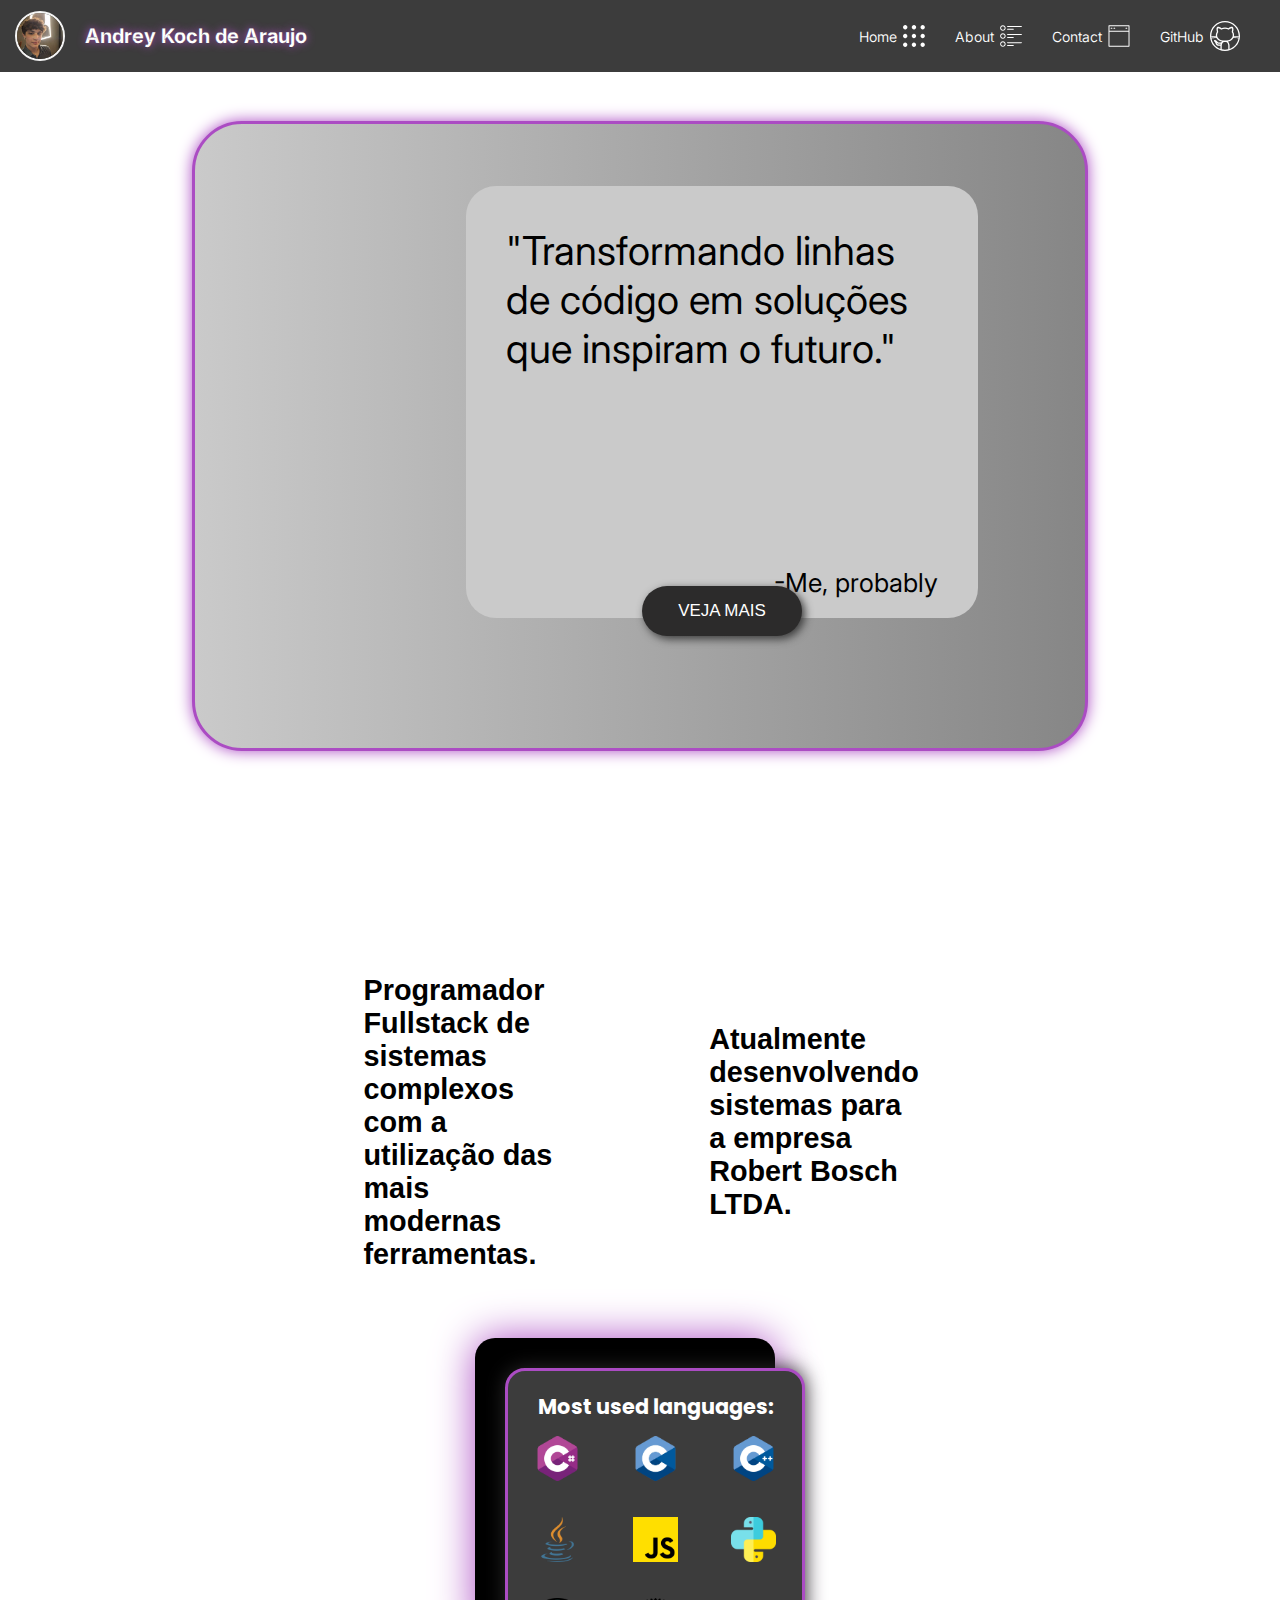
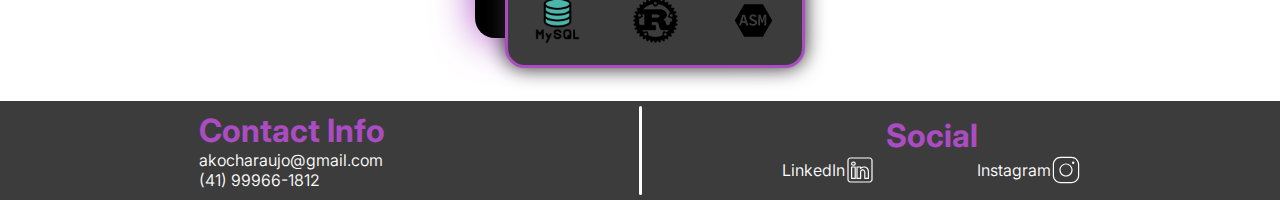
==== index.html @ c37c00b9 "Changes" ====
<!DOCTYPE html>
<html lang="en">
<head>
    <meta charset="UTF-8">
    <meta name="viewport" content="width=device-width, initial-scale=1.0">
    <title>Document</title>
    <link rel="stylesheet" href="./css/defs.css">
    <link rel="stylesheet" href="./css/header.css">
    <link rel="stylesheet" href="./css/index_styles.css">
    <link rel="preconnect" href="https://fonts.googleapis.com">
    <link rel="preconnect" href="https://fonts.gstatic.com" crossorigin>
    <link href="https://fonts.googleapis.com/css2?family=Inter:wght@100..900&display=swap" rel="stylesheet">
    <link href="https://fonts.googleapis.com/css2?family=Poppins:ital,wght@0,100;0,200;0,300;0,400;0,500;0,600;0,700;0,800;0,900;1,100;1,200;1,300;1,400;1,500;1,600;1,700;1,800;1,900&display=swap" rel="stylesheet">
</head>
<body>
    <header class="inter-font header">
        <div class="header-content">
            <div class="header-profile">
                <div class="profile-img">
                    <img src="./img/me_profile.jpg" alt="">
                </div>
                <h1>Andrey Koch de Araujo</h1>
            </div>
            <div class="header-buttons">
                <a href="#"><div class="header-button">
                    <span>Home</span>
                    <img src="./svgs/home.svg" alt="">
                </div></a>
                <a href="#middle-section"><div class="header-button">
                    <span>About</span>
                    <img src="./svgs/about.svg" alt="">
                </div></a>
                <a href="./contact.html"><div class="header-button">
                    <span>Contact</span>
                    <img src="./svgs/projects.svg" alt="">
                </div></a>
                <a href="https://github.com/akda007" target="_blank"><div class="header-button">
                    <span>GitHub</span>
                    <img src="./svgs/git.svg" alt="">
                </div></a>
            </div>
        </div>
    </header> 
    <main>
        <section id="head-section">
            <div class="head-content">
                <div class="info-card">
                    <div class="card-img">
                        <img src="./img/me.png" alt="">
                    </div>
                    <div class="info-holder">
                        <div class="info-section inter-font">
                            <p>"Transformando linhas de código em soluções que inspiram o futuro."</p>
                            <p>-Me, probably</p>
                        </div>
                        <div class="info-section-button">
                            <a href="#middle-section">
                                <button>VEJA MAIS</button>
                            </a>
                        </div>
                    </div>
                </div>
            </div>
        </section>
        <section id="middle-section">
            <div class="middle-bg"></div>
            <div class="info">
                <div class="text-info">
                    <p>Programador Fullstack de sistemas complexos com a utilização das mais modernas ferramentas.</p>
                    <p>Atualmente desenvolvendo sistemas para a empresa Robert Bosch LTDA.</p>
                </div>
                <div class="lang-info poppins-light">
                    <div class="lang-background"></div>
                    <div class="lang-data">
                        <h3>Most used languages:</h3>
                        <div class="language-display">
                            <div class="display-item">
                                <a href="https://en.wikipedia.org/wiki/C_Sharp_(programming_language)" target="_blank"><img src="./img/langs/c-sharp.png" alt=""></a>
                            </div>
                            <div class="display-item">
                                <a href="https://en.wikipedia.org/wiki/C_(programming_language)" target="_blank"><img src="./img/langs/C.png" alt=""></a>
                            </div>
                            <div class="display-item">
                                <a href="https://en.wikipedia.org/wiki/C%2B%2B" target="_blank"><img src="./img/langs/cpp.png" alt=""></a>
                            </div>
                            <div class="display-item">
                                <a href="https://en.wikipedia.org/wiki/Java" target="_blank"><img src="./img/langs/java.png" alt=""></a>
                            </div>
                            <div class="display-item">
                                <a href="https://en.wikipedia.org/wiki/JavaScript" target="_blank"><img src="./img/langs/js.png" alt=""></a>
                            </div>
                            <div class="display-item">
                                <a href="https://en.wikipedia.org/wiki/Python_(programming_language)" target="_blank"><img src="./img/langs/python.png" alt=""></a>
                            </div>
                            <div class="display-item">
                                <a href="https://en.wikipedia.org/wiki/MySQL" target="_blank"><img src="./img/langs/mysql.png" alt=""></a>
                            </div>
                            <div class="display-item">
                                <a href="https://en.wikipedia.org/wiki/Rust_(programming_language)" target="_blank"><img src="./img/langs/rust.png" alt=""></a>
                            </div>
                            <div class="display-item">
                                <a href="https://en.wikipedia.org/wiki/Assembly_language" target="_blank"><img src="./img/langs/asm.svg" alt=""></a>
                            </div>
                        </div>
                    </div>
                </div>
            </div>
        </section>
    </main>
    <footer>
        <div class="footer-display inter-font">
            <div class="footer-contact">
                <h1>Contact Info</h1>
                <p>akocharaujo@gmail.com</p>
                <p>(41) 99966-1812</p>
            </div>
            <div class="footer-divider"></div>
            <div class="footer-social">
                <h1>Social</h1>
                <div class="social-details">
                    <div class="social-item">
                        <span>LinkedIn</span>
                        <img src="./svgs/linkedin.svg" alt="">
                    </div>
                    <div class="social-item">
                        <span>Instagram</span>
                        <img src="./svgs/insta.svg" alt="">
                    </div>
                </div>
            </div>
        </div>
    </footer>
</body>
</html>
---- css/defs.css ----
:root {
  --dark-gray: #3c3c3c;
  --light-gray: #cacaca;
  --almost-white: #f5f5f5;
  --gray: #a8a8a8;
  --lightdark-gray: #868686;
  --purple: #ab4cc3;
}

* {
  box-sizing: border-box;
  padding: 0;
  margin: 0;
}

html {
  scroll-behavior: smooth;
}



.poppins-thin {
    font-family: "Poppins", sans-serif;
    font-weight: 100;
    font-style: normal;
  }
  
  .poppins-thin-italic {
    font-family: "Poppins", sans-serif;
    font-weight: 100;
    font-style: italic;
  }
  
  .poppins-extralight {
    font-family: "Poppins", sans-serif;
    font-weight: 200;
    font-style: normal;
  }
  
  .poppins-extralight-italic {
    font-family: "Poppins", sans-serif;
    font-weight: 200;
    font-style: italic;
  }
  
  .poppins-light {
    font-family: "Poppins", sans-serif;
    font-weight: 300;
    font-style: normal;
  }
  
  .poppins-light-italic {
    font-family: "Poppins", sans-serif;
    font-weight: 300;
    font-style: italic;
  }
  
  .poppins-regular {
    font-family: "Poppins", sans-serif;
    font-weight: 400;
    font-style: normal;
  }
  
  .poppins-regular-italic {
    font-family: "Poppins", sans-serif;
    font-weight: 400;
    font-style: italic;
  }
  
  .poppins-medium {
    font-family: "Poppins", sans-serif;
    font-weight: 500;
    font-style: normal;
  }
  
  .poppins-medium-italic {
    font-family: "Poppins", sans-serif;
    font-weight: 500;
    font-style: italic;
  }
  
  .poppins-semibold {
    font-family: "Poppins", sans-serif;
    font-weight: 600;
    font-style: normal;
  }
  
  .poppins-semibold-italic {
    font-family: "Poppins", sans-serif;
    font-weight: 600;
    font-style: italic;
  }
  
  .poppins-bold {
    font-family: "Poppins", sans-serif;
    font-weight: 700;
    font-style: normal;
  }
  
  .poppins-bold-italic {
    font-family: "Poppins", sans-serif;
    font-weight: 700;
    font-style: italic;
  }
  
  .poppins-extrabold {
    font-family: "Poppins", sans-serif;
    font-weight: 800;
    font-style: normal;
  }
  
  .poppins-extrabold-italic {
    font-family: "Poppins", sans-serif;
    font-weight: 800;
    font-style: italic;
  }
  
  .poppins-black {
    font-family: "Poppins", sans-serif;
    font-weight: 900;
    font-style: normal;
  }
  
  .poppins-black-italic {
    font-family: "Poppins", sans-serif;
    font-weight: 900;
    font-style: italic;
  }
  
.inter-font {
  font-family: "Inter", sans-serif;
  font-optical-sizing: auto;
  font-weight: 350;
  font-style: normal;
  font-variation-settings:
    "slnt" 0;
}
---- css/header.css ----
.header {
    position: fixed;

    top: 0; left: 0;

    width: 100%;
    height: 8vh;
    background-color: var(--dark-gray);

    z-index: 10;
}

.header-content {
    height: 100%;

    display: flex;
    justify-content: space-between;
    align-items: center;

    color: white;
}

.header-profile {
    padding-left: 15px;
    display: flex;
    align-items: center;

    gap: 20px;
}

.header-profile h1{
    font-size: 20px;
    color: white;
	-webkit-text-stroke: 0.1px #000000;
	text-shadow: 0 0 8px var(--purple);
}


.profile-img {
    display: flex;
    justify-content: center;
    align-items: center;
    width: 50px;
    height: 50px;

    border-radius: 100%;
}

.profile-img img {
    width: 100%;

    border: #f5f5f5 solid 2px;
    border-radius: 100%;
}

.header-buttons {
    display: flex;
    gap: 30px;
    color: white;
    margin-right: 40px;
    align-items: center;
}

.header-button {
    display: flex;
    justify-content: center;
    align-items: center;
    gap: 6px;

    font-size: 14px;
}

.header-buttons a {
    position: relative;
    display: flex;
    flex-direction: column;
    justify-content: center;
    align-items: center;
}

.header-buttons a::after {
    position: absolute;
    content: "";
    margin-top: 40px;
    border-radius: 50px;
    width: 0;
    height: 2px;
    background-color: var(--purple);
    transition: 0.3s;
}

.header-buttons a:hover::after {
    width: 100%;
}

.header-buttons a {
    color: white;
    text-decoration: none;
}
---- css/index_styles.css ----
#head-section {
    margin-top: 8vh;

    height: 92vh;
    background-repeat: no-repeat;
    background-image: url(./img/bg.jpeg);
    background-size: cover;
}

.head-content {
    position: relative;

    display: flex;
    justify-content: center;
    align-items: center;

    width: 100%;
    height: 100%;

    padding-bottom: 100px;
}

.info-card {
    background-color: var(--light-gray);
    background-image: linear-gradient(to right, var(--light-gray), var(--lightdark-gray));
    border-radius: 50px;

    border: 3px var(--purple) solid;

    height: 70vh;
    width: 70vw;

    box-shadow: 0px 0px 15px var(--purple);
    
    padding-left: 25px;
    padding-right: 25px;

    display: flex;
    justify-content: space-around;
    align-items: center;


}

.card-img {
    display: flex;
    justify-content: center;
    align-items: center;

    height: 80%;
}

.head-content img {
    height: 100%;

    border-radius: 30px;
}

.info-holder {
    display: flex;
    flex-direction: column;
    justify-content: space-between;
    align-items: center;

    height: 80%;
}

.info-section {
    position: relative;
    background-color: var(--light-gray);

    display: flex;

    flex-direction: column;
    justify-content: space-between;

    border-radius: 30px;

    height: 48vh;
    width: 40vw;

    padding: 30px 30px 10px 30px;

    font-size: 2.5em;
    font-weight: 390;
}

.info-section-button button {
    position: relative;

    width: 160px;
    height: 50px;

    top: -100%;

    background-color: rgb(44, 43, 43);
    color: white;

    /* border: var(--lightdark-gray) solid 2px; */
    border: none;
    border-radius: 30px;

    box-shadow: 3px 3px 8px var(--dark-gray);

    font-size: 1.06em;

    transition: box-shadow 400ms, background-color 200ms;
}

.info-section-button button:hover {
    background-color: rgba(0, 0, 0, 0.406);
    box-shadow: 4px 6px 10px var(--dark-gray);
}

.info-section-button button:active {
    transition: box-shadow 200ms, background-color 50ms;
    background-color: #211f1f62;
    box-shadow: 4px 6px 10px var(--gray);
}


.info-section p {
    padding: 10px;
}

.info-section p:last-of-type {
    align-self: flex-end;

    font-size: 0.65em;
}


/* middle section */

#middle-section {
    position: relative;
    height: 89vh;
}

.middle-bg {
    position: absolute;

    z-index: -1;

    height: 100%; width: 100%;
    background-image: url(./img/bg2.bmp);
    filter: blur(4px);
}

.info {
    height: 100%;

    display: flex;
    flex-direction: column;
    justify-content: space-around;
    align-items: center;

    padding-top: 40px;
}

.text-info {
    display: flex;
    justify-content: space-around;
    padding: 0 23% 0 23%;
    align-items: center;
}

.text-info p {
    width: 30%;
    font-size: 1.8rem;
    font-family: sans-serif;
    font-weight: 700;
}


.lang-info {
    position: relative;

    display: flex;
    justify-content: flex-end;
    align-items: flex-end;
    width: 330px;
    height: 330px;
}

.lang-background {
    position: absolute;
    z-index: -1;
    background-color: black;

    border-radius: 20px;

    width: 300px;
    height: 300px;
    
    box-shadow: 0px 0px 40px var(--purple);

    top: 0;
    left: 0;
}

.lang-data {
    border-radius: 20px;

    background-color: var(--dark-gray);
    border: 3px var(--purple) solid;
    width: 300px;
    height: 300px;

    box-shadow: 0px 0px 20px rgb(44, 43, 43);

    display: flex;
    flex-direction: column;
    justify-content: center;
    align-items: center;
    padding-top: 20px;
    
    color: white;
}   

.lang-data h3 {
    font-size: 1.3rem;
}


.language-display {
    display: flex;
    justify-content: center;
    align-items: center;
    flex-wrap: wrap;

    height: 100%;
    width: 100%;
}

.display-item {
    flex-basis: calc(100% / 3);
    display: flex;
    align-items: center;
    justify-content: center;
}

.display-item img {
    height: 45px;

    transition: 0.3s;
}

.display-item img:hover {
    transform: scale(1.2);
}

/* footer section */

footer {
    height: 11vh;
    background-color: var(--dark-gray);
}


.footer-display {
    position: relative;

    display: flex;
    justify-content: space-around;
    align-items: center;
    color: white;

    height: 100%;
}

.footer-divider {
    position: absolute;

    width: 3px;
    height: 90%;

    border-radius: 50px;
    background-color: white;

    z-index: 1;
}

.footer-social {
    display: flex;
    justify-content: center;
    align-items: center;

    flex-direction: column;
}

footer h1 {
    color: var(--purple);
}

.social-details {
    display: flex;
    justify-content: space-between;
    align-items: center;

    gap: 8vw;
}

.social-item {
    display: flex;
    justify-content: center;
    align-items: center;
}

.social-item img {
    height: 30px;
}
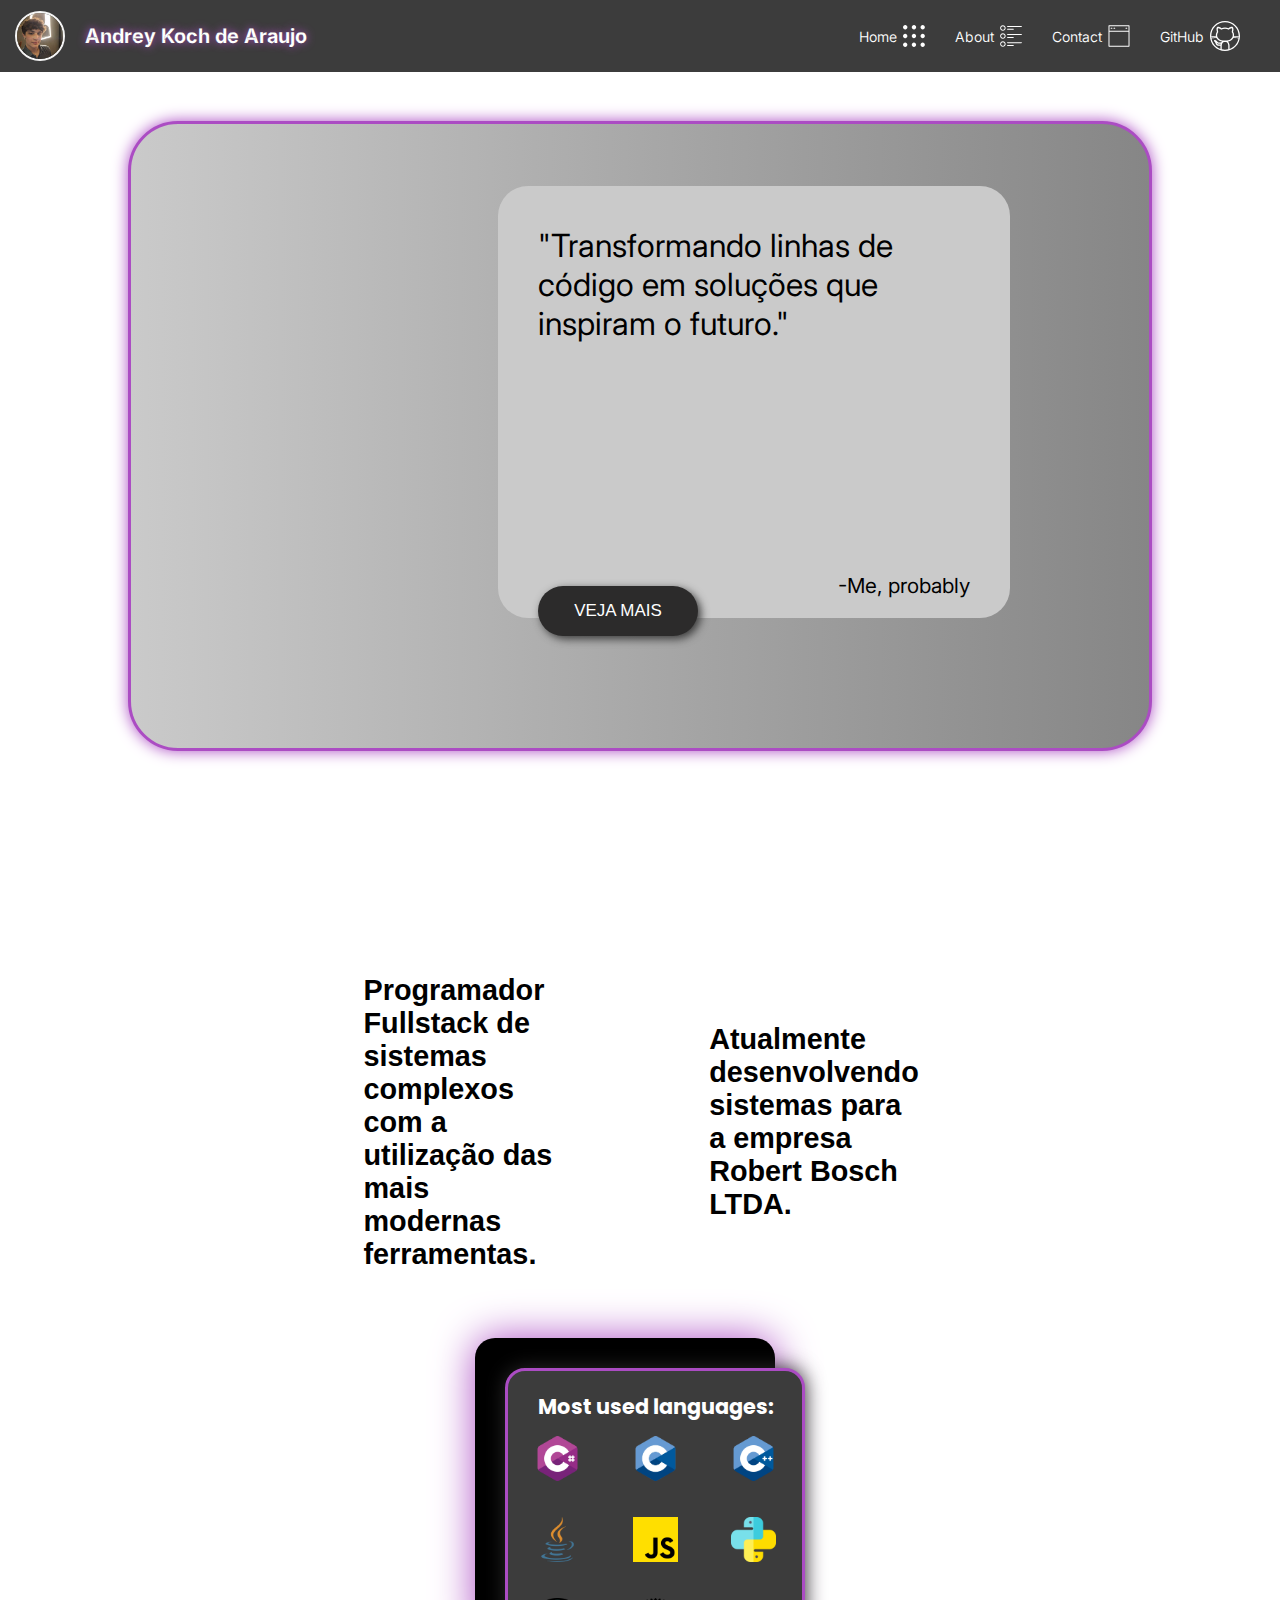
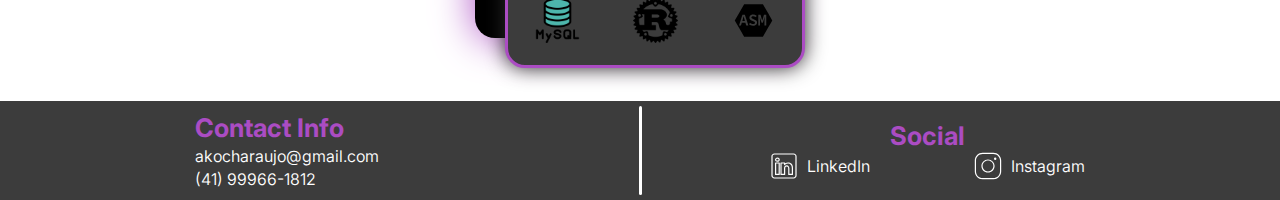
==== commit ac57a59a: "t Things" ====
--- a/index.html
+++ b/index.html
@@ -7,6 +7,7 @@
     <link rel="stylesheet" href="./css/defs.css">
     <link rel="stylesheet" href="./css/header.css">
     <link rel="stylesheet" href="./css/index_styles.css">
+    <link rel="stylesheet" href="./css/footer.css">
     <link rel="preconnect" href="https://fonts.googleapis.com">
     <link rel="preconnect" href="https://fonts.gstatic.com" crossorigin>
     <link href="https://fonts.googleapis.com/css2?family=Inter:wght@100..900&display=swap" rel="stylesheet">
@@ -107,7 +108,7 @@
             </div>
         </section>
     </main>
-    <footer>
+   <footer>
         <div class="footer-display inter-font">
             <div class="footer-contact">
                 <h1>Contact Info</h1>
--- a/css/index_styles.css
+++ b/css/index_styles.css
@@ -1,11 +1,13 @@
-
+section {
+    width: 100vw;
+}
 
 #head-section {
     margin-top: 8vh;
 
     height: 92vh;
     background-repeat: no-repeat;
-    background-image: url(./img/bg.jpeg);
+    background-image: url(../img/bg.jpeg);
     background-size: cover;
 }
 
@@ -145,7 +147,7 @@
     z-index: -1;
 
     height: 100%; width: 100%;
-    background-image: url(./img/bg2.bmp);
+    background-image: url(../img/bg2.bmp);
     filter: blur(4px);
 }
 
@@ -252,63 +254,61 @@
     transform: scale(1.2);
 }
 
-/* footer section */
-
-footer {
-    height: 11vh;
-    background-color: var(--dark-gray);
-}
-
-
-.footer-display {
-    position: relative;
-
-    display: flex;
-    justify-content: space-around;
-    align-items: center;
-    color: white;
-
-    height: 100%;
-}
-
-.footer-divider {
-    position: absolute;
-
-    width: 3px;
-    height: 90%;
-
-    border-radius: 50px;
-    background-color: white;
-
-    z-index: 1;
-}
-
-.footer-social {
-    display: flex;
-    justify-content: center;
-    align-items: center;
-
-    flex-direction: column;
-}
-
-footer h1 {
-    color: var(--purple);
-}
-
-.social-details {
-    display: flex;
-    justify-content: space-between;
-    align-items: center;
-
-    gap: 8vw;
-}
-
-.social-item {
-    display: flex;
-    justify-content: center;
-    align-items: center;
-}
-
-.social-item img {
-    height: 30px;
+
+@media only screen and (max-width: 1500px) {
+    .info-card {
+        width: 80vw;
+    }
+
+    .info-section {
+        font-size: 2em;
+    }
+
+    .info-holder {
+        align-items: flex-start;
+    }
+
+    .info-section-button {
+        padding-left: 40px;
+    }
+
+}
+
+
+@media only screen and (max-width: 1100px) {
+    .info-card {
+        position: relative;
+
+    }
+
+    .info-section {
+        width: 100%;
+        box-shadow: 0 0 15px black;
+        padding-top: 80px;
+    }
+
+    .card-img {
+        position: absolute;
+        z-index: 10;
+        height: 100px;
+
+        top: 30px;
+        left: 50px;
+    }
+    .text-info {
+        flex-direction: column;
+        width: 100%;
+        gap: 50px;
+    }
+
+    .text-info p {
+        width: 400px;
+    }
+
+}
+
+@media only screen and (max-width: 600px) {
+    .info-section {
+        font-size: 1.4em;
+    }
 }--- a/css/footer.css
+++ b/css/footer.css
@@ -0,0 +1,67 @@
+
+/* footer section */
+
+footer {
+    height: 11vh;
+    background-color: var(--dark-gray);
+}
+
+
+.footer-display {
+    position: relative;
+
+    display: flex;
+    justify-content: space-around;
+    align-items: center;
+    color: white;
+
+    height: 100%;
+}
+
+.footer-divider {
+    position: absolute;
+
+    width: 3px;
+    height: 90%;
+
+    border-radius: 50px;
+    background-color: white;
+
+    z-index: 1;
+}
+
+.footer-social {
+    display: flex;
+    justify-content: center;
+    align-items: center;
+    flex-direction: column;
+}
+
+footer h1 {
+    color: var(--purple);
+    font-size: 1.6rem;
+}
+
+.social-details {
+    display: flex;
+    justify-content: space-between;
+    align-items: center;
+
+    gap: 8vw;
+}
+
+.social-item {
+    display: flex;
+    flex-direction: row-reverse;
+    justify-content: center;
+    align-items: center;
+    gap: 8px;
+}
+
+.social-item img {
+    height: 30px;
+}
+
+.footer-contact p {
+    margin-top: 3px;
+}